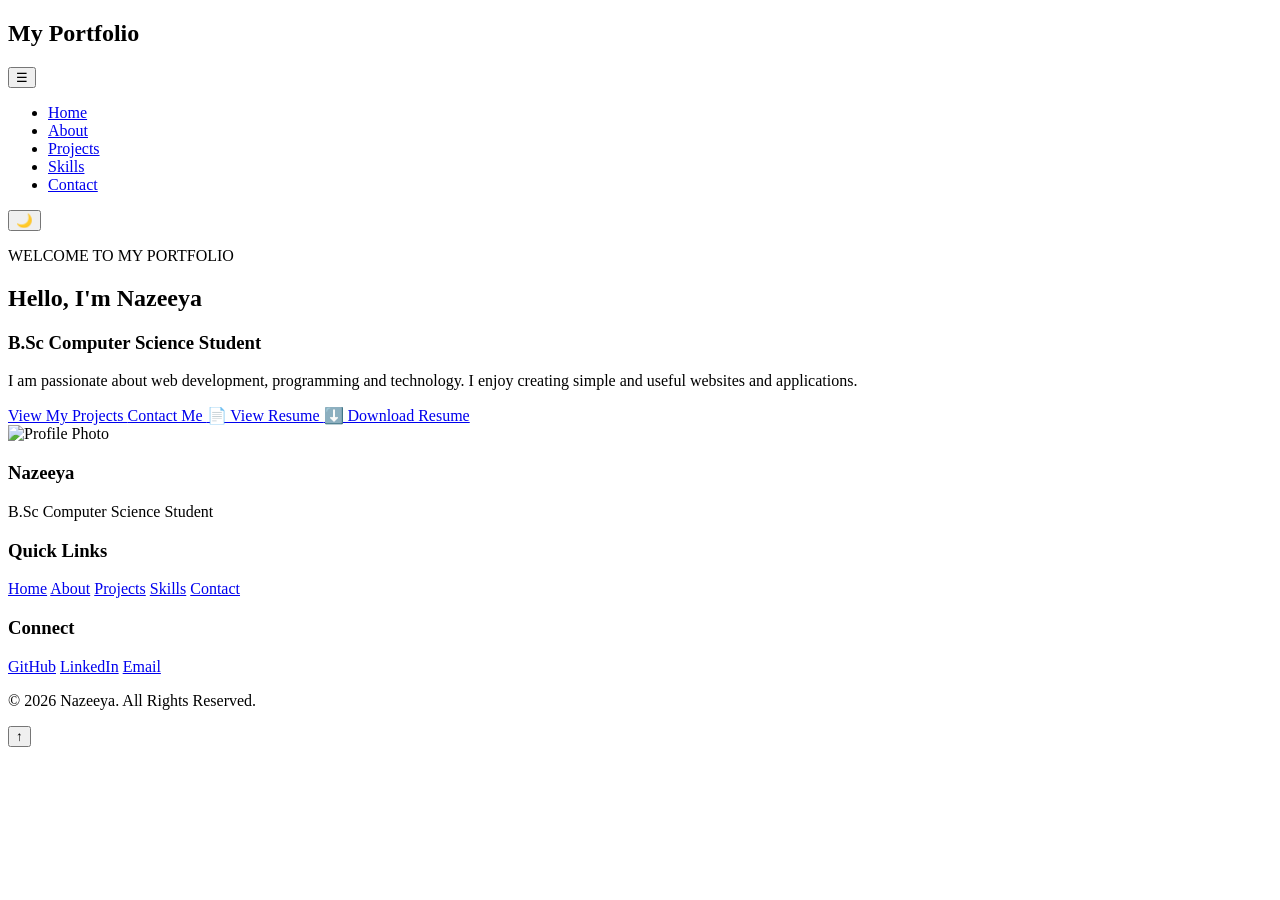
==== index.html @ c2b127c0 "Add files via upload" ====
<!DOCTYPE html>
<html lang="en">

<head>
    <meta charset="UTF-8">

    <meta name="viewport" content="width=device-width, initial-scale=1.0">

    <title>My Portfolio | Home</title>

    <link rel="stylesheet" href="css/style.css">
</head>

<body>

    <!-- Header -->
    <header>
       <nav class="navbar">

    <h1 class="logo">My Portfolio</h1>

    <button class="menu-toggle" id="menu-toggle">☰</button>

    <ul class="nav-links">
        <li><a href="index.html">Home</a></li>
        <li><a href="about.html">About</a></li>
        <li><a href="projects.html">Projects</a></li>
        <li><a href="skills.html">Skills</a></li>
        <li><a href="contact.html">Contact</a></li>
    </ul>
<button id="themeToggle" class="theme-toggle">🌙</button>
</nav>
    </header>


    <!-- Main Content -->
    <main>

        <!-- Hero Section -->
        <section class="hero">

            <div class="hero-content">

                <p class="welcome">
                    WELCOME TO MY PORTFOLIO
                </p>

                <h2>
                    Hello, I'm <span>Nazeeya</span>
                </h2>

                <h3>
                    B.Sc Computer Science Student
                </h3>

                <p>
                    I am passionate about web development,
                    programming and technology. I enjoy creating
                    simple and useful websites and applications.
                </p>

                <div class="hero-buttons">

                    <a href="projects.html" class="btn">
                        View My Projects
                    </a>

                    <a href="contact.html" class="btn secondary-btn">
                        Contact Me
                    </a>
                    <a href="resume/Nazeeya_Resume.pdf"
   class="btn"
   target="_blank">
    📄 View Resume
</a>
<a href="resume/Nazeeya_Resume.pdf"
   class="btn"
   download>
    ⬇️ Download Resume
</a>

                </div>

            </div>


            <!-- Profile Image -->
            <div class="hero-image">

                <img src="images/profile.jpg"
                     alt="Profile Photo">

            </div>

        </section>

    </main>


    <!-- Footer -->
    <footer>
    <div class="footer-content">

        <div class="footer-about">
            <h3>Nazeeya</h3>
            <p>B.Sc Computer Science Student</p>
        </div>

        <div class="footer-links">
            <h3>Quick Links</h3>
            <a href="index.html">Home</a>
            <a href="about.html">About</a>
            <a href="projects.html">Projects</a>
            <a href="skills.html">Skills</a>
            <a href="contact.html">Contact</a>
        </div>

        <div class="footer-social">
            <h3>Connect</h3>
            <a href="https://github.com/" target="_blank">GitHub</a>
            <a href="https://www.linkedin.com/" target="_blank">LinkedIn</a>
            <a href="mailto:yourmail@gmail.com">Email</a>
        </div>

    </div>

    <div class="footer-bottom">
        <p>&copy; 2026 Nazeeya. All Rights Reserved.</p>
    </div>
</footer>

    <button id="backToTop" title="Go to top">↑</button>

<script src="js/script.js"></script>
</body>
</html>
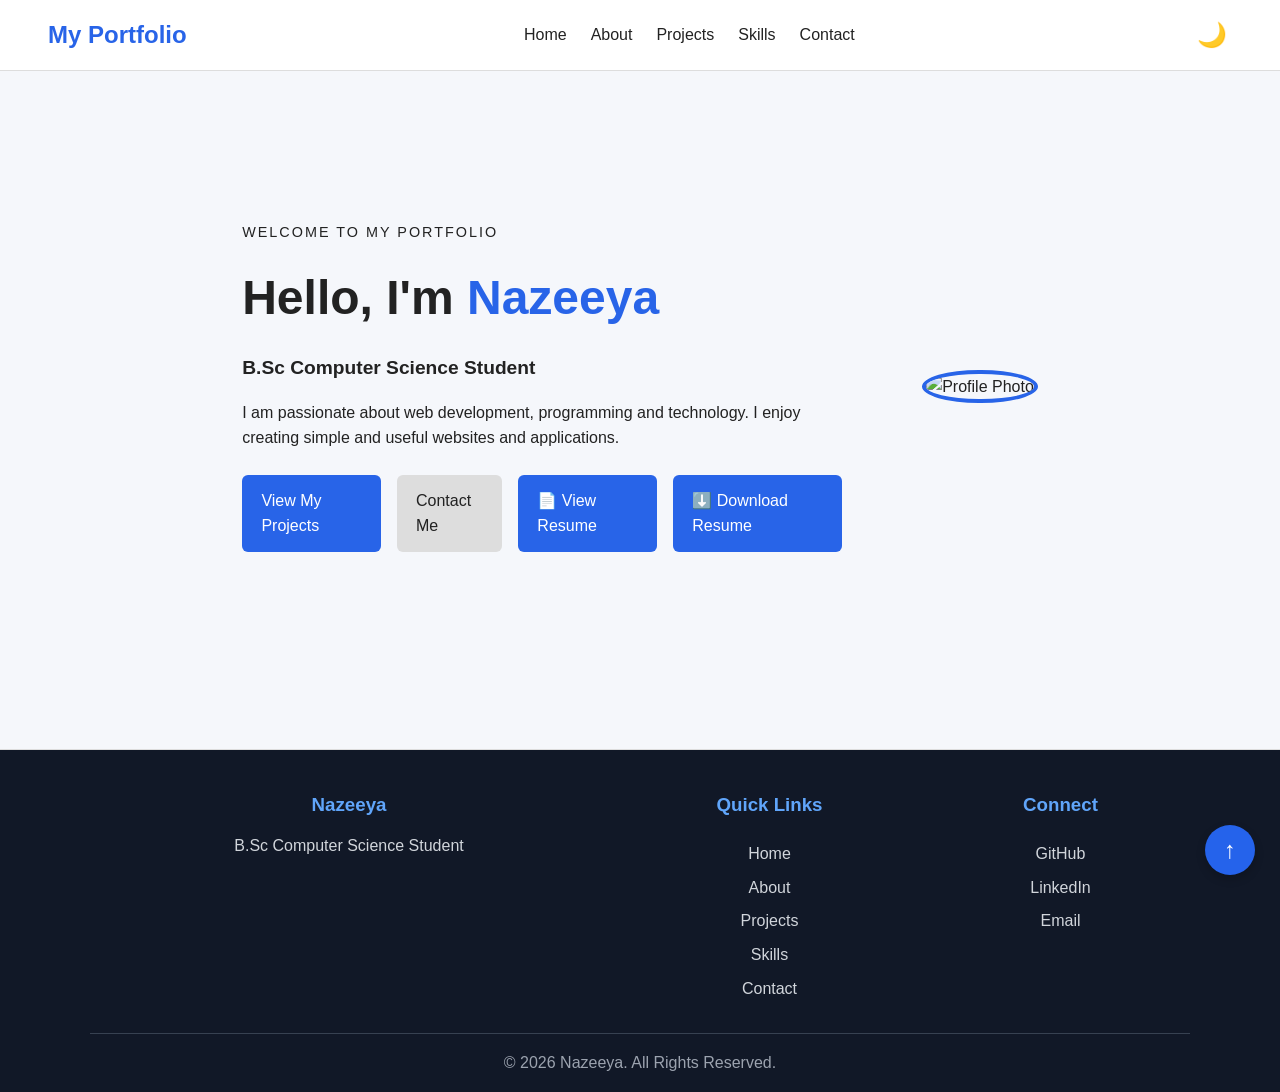
==== commit 71261a2e: "Update index.html" ====
--- a/index.html
+++ b/index.html
@@ -8,7 +8,7 @@
 
     <title>My Portfolio | Home</title>
 
-    <link rel="stylesheet" href="css/style.css">
+    <link rel="stylesheet" href="style.css">
 </head>
 
 <body>
@@ -133,4 +133,4 @@
 
 <script src="js/script.js"></script>
 </body>
-</html>+</html>
--- a/style.css
+++ b/style.css
@@ -0,0 +1,813 @@
+/* =========================
+   BASIC RESET
+========================= */
+
+* {
+    margin: 0;
+    padding: 0;
+    box-sizing: border-box;
+}
+
+body {
+    font-family: Arial, sans-serif;
+    line-height: 1.6;
+    background-color: #f5f7fb;
+    color: #222;
+}
+
+/* =========================
+   HEADER
+========================= */
+
+header {
+    background-color: white;
+    padding: 1rem;
+    border-bottom: 1px solid #ddd;
+}
+
+.navbar {
+    display: flex;
+    flex-direction: column;
+    gap: 1rem;
+}
+
+.logo {
+    font-size: 1.5rem;
+    color: #2864e8;
+}
+
+/* =========================
+   MOBILE MENU
+========================= */
+
+.menu-toggle {
+    display: block;
+    font-size: 2rem;
+    background: none;
+    border: none;
+    cursor: pointer;
+    align-self: flex-end;
+    margin-top: -3rem;
+}
+
+.nav-links {
+    list-style: none;
+    display: none;
+    flex-direction: column;
+    gap: 1rem;
+    text-align: center;
+}
+
+.nav-links.active {
+    display: flex;
+}
+
+.nav-links a {
+    text-decoration: none;
+    color: #222;
+    font-size: 1rem;
+}
+
+.nav-links a:hover {
+    color: #2864e8;
+}
+
+/* =========================
+   HERO SECTION
+========================= */
+
+.hero {
+    display: flex;
+    flex-direction: column;
+    align-items: center;
+    text-align: center;
+    gap: 2rem;
+    padding: 4rem 1.5rem;
+}
+
+.hero-content {
+    max-width: 600px;
+}
+
+.welcome {
+    font-size: 0.9rem;
+    letter-spacing: 2px;
+}
+
+.hero h2 {
+    font-size: 2.2rem;
+    margin: 1rem 0;
+}
+
+.hero h2 span {
+    color: #2864e8;
+}
+
+.hero h3 {
+    font-size: 1.2rem;
+    margin-bottom: 1rem;
+}
+
+.hero-buttons {
+    display: flex;
+    flex-direction: column;
+    gap: 1rem;
+    margin-top: 1.5rem;
+}
+
+.btn {
+    display: inline-block;
+    padding: 0.8rem 1.2rem;
+    text-decoration: none;
+    border-radius: 6px;
+    background-color: #2864e8;
+    color: white;
+    border: none;
+    cursor: pointer;
+}
+
+.secondary-btn {
+    background-color: #ddd;
+    color: #222;
+}
+
+.hero-image img {
+    width: 180px;
+    height: 180px;
+    object-fit: cover;
+    border-radius: 50%;
+    border: 4px solid #2864e8;
+}
+
+/* =========================
+   ABOUT PAGE
+========================= */
+
+.about,
+.education,
+.interests {
+    max-width: 900px;
+    margin: auto;
+    padding: 3rem 1.5rem;
+}
+
+.about h2,
+.education h2,
+.interests h2 {
+    margin-bottom: 1rem;
+}
+
+.about p {
+    margin-bottom: 1rem;
+}
+
+.education article {
+    padding: 1.5rem;
+    border: 1px solid #ddd;
+    border-radius: 10px;
+    background-color: white;
+}
+
+.interests ul {
+    padding-left: 1.5rem;
+}
+
+.interests li {
+    margin-bottom: 0.5rem;
+}
+
+/* =========================
+   PROJECTS PAGE
+========================= */
+
+.projects {
+    max-width: 1100px;
+    margin: auto;
+    padding: 3rem 1.5rem;
+}
+
+.projects h2 {
+    text-align: center;
+    margin-bottom: 1rem;
+}
+
+.projects > p {
+    text-align: center;
+    margin-bottom: 2rem;
+}
+
+.project-grid {
+    display: grid;
+    grid-template-columns: 1fr;
+    gap: 1.5rem;
+}
+
+.project-card {
+    padding: 1.5rem;
+    border: 1px solid #ddd;
+    border-radius: 10px;
+    background-color: white;
+}
+
+.project-card h3 {
+    margin-bottom: 1rem;
+}
+
+.project-card p {
+    margin-bottom: 1rem;
+}
+
+.project-card .btn {
+    margin-top: 0.5rem;
+}
+
+/* =========================
+   SKILLS PAGE
+========================= */
+
+.skills {
+    max-width: 1100px;
+    margin: auto;
+    padding: 3rem 1.5rem;
+}
+
+.skills h2 {
+    text-align: center;
+    margin-bottom: 1rem;
+}
+
+.skills > p {
+    text-align: center;
+    margin-bottom: 2rem;
+}
+
+.skills-container {
+    display: flex;
+    flex-direction: column;
+    gap: 1.5rem;
+}
+
+.skill-card {
+    padding: 1.5rem;
+    background-color: white;
+    border: 1px solid #ddd;
+    border-radius: 10px;
+    text-align: center;
+}
+
+.skill-card h3 {
+    color: #2864e8;
+    margin-bottom: 0.8rem;
+}
+
+/* =========================
+   CONTACT PAGE
+========================= */
+
+.contact {
+    max-width: 700px;
+    margin: auto;
+    padding: 3rem 1.5rem;
+}
+
+.contact h2 {
+    text-align: center;
+    margin-bottom: 1rem;
+}
+
+.contact > p {
+    text-align: center;
+    margin-bottom: 2rem;
+}
+
+.contact-form {
+    background-color: white;
+    padding: 2rem;
+    border: 1px solid #ddd;
+    border-radius: 10px;
+}
+
+.form-group {
+    margin-bottom: 1.5rem;
+}
+
+.form-group label {
+    display: block;
+    margin-bottom: 0.5rem;
+    font-weight: bold;
+}
+
+.form-group input,
+.form-group textarea {
+    width: 100%;
+    padding: 0.9rem;
+    border: 1px solid #ccc;
+    border-radius: 6px;
+    font-size: 1rem;
+}
+
+.form-group textarea {
+    min-height: 150px;
+    resize: vertical;
+}
+
+.contact-form .btn {
+    width: 100%;
+}
+
+/* =========================
+   FOOTER
+========================= */
+
+footer {
+    text-align: center;
+    padding: 1.5rem;
+    background-color: white;
+    border-top: 1px solid #ddd;
+    margin-top: 2rem;
+}
+
+/* =========================
+   TABLET & DESKTOP
+========================= */
+
+@media (min-width: 768px) {
+
+    header {
+        padding: 1rem 3rem;
+    }
+
+    .navbar {
+        flex-direction: row;
+        justify-content: space-between;
+        align-items: center;
+    }
+
+    /* Hide hamburger on desktop */
+    .menu-toggle {
+        display: none;
+    }
+
+    /* Show navigation on desktop */
+    .nav-links {
+        display: flex;
+        flex-direction: row;
+        gap: 1.5rem;
+    }
+
+    .hero {
+        flex-direction: row;
+        justify-content: center;
+        text-align: left;
+        min-height: 70vh;
+        gap: 5rem;
+    }
+
+    .hero-buttons {
+        flex-direction: row;
+    }
+
+    .hero h2 {
+        font-size: 3rem;
+    }
+
+    .hero-image img {
+        width: 250px;
+        height: 250px;
+    }
+
+    .project-grid {
+        grid-template-columns: repeat(2, 1fr);
+    }
+
+    .skills-container {
+        flex-direction: row;
+        flex-wrap: wrap;
+        justify-content: center;
+    }
+
+    .skill-card {
+        width: 45%;
+    }
+}
+
+/* =========================
+   LARGE DESKTOP
+========================= */
+
+@media (min-width: 1024px) {
+
+    .project-grid {
+        grid-template-columns: repeat(3, 1fr);
+    }
+
+    .skill-card {
+        width: 30%;
+    }
+}
+/* Professional Animations */
+
+.hero-content {
+    animation: fadeInLeft 1s ease;
+}
+
+.hero-image {
+    animation: fadeInRight 1s ease;
+}
+
+.project-card,
+.skill-card {
+    animation: fadeInUp 0.8s ease;
+}
+
+.about,
+.education,
+.interests,
+.contact,
+.skills,
+.projects {
+    animation: fadeInUp 0.8s ease;
+}
+
+/* Hover effect for profile image */
+
+.hero-image img {
+    transition: transform 0.4s ease;
+}
+
+.hero-image img:hover {
+    transform: scale(1.05);
+}
+
+/* Button animation */
+
+.btn {
+    transition: transform 0.3s ease, background-color 0.3s ease;
+}
+
+.btn:hover {
+    transform: translateY(-3px);
+}
+
+/* Navigation animation */
+
+.nav-links a {
+    transition: color 0.3s ease;
+}
+
+/* Animations */
+
+@keyframes fadeInLeft {
+    from {
+        opacity: 0;
+        transform: translateX(-30px);
+    }
+
+    to {
+        opacity: 1;
+        transform: translateX(0);
+    }
+}
+
+@keyframes fadeInRight {
+    from {
+        opacity: 0;
+        transform: translateX(30px);
+    }
+
+    to {
+        opacity: 1;
+        transform: translateX(0);
+    }
+}
+
+@keyframes fadeInUp {
+    from {
+        opacity: 0;
+        transform: translateY(25px);
+    }
+
+    to {
+        opacity: 1;
+        transform: translateY(0);
+    }
+}
+/* Active Navigation Link */
+
+.nav-links a.active {
+    color: #2563eb;
+    font-weight: bold;
+    border-bottom: 2px solid #2563eb;
+    padding-bottom: 4px;
+}
+/* Project Buttons */
+
+.project-buttons {
+    display: flex;
+    gap: 0.8rem;
+    flex-wrap: wrap;/* Skill Progress Bars */
+
+.skill-bar {
+    width: 100%;
+    height: 10px;
+    background-color: #e5e7eb;
+    border-radius: 10px;
+    margin-top: 1rem;
+    overflow: hidden;
+}
+
+.skill-progress {
+    height: 100%;
+    background-color: #2563eb;
+    border-radius: 10px;
+}
+
+/* Skill Levels */
+
+.skill-progress.html {
+    width: 90%;
+}
+
+.skill-progress.css {
+    width: 85%;
+}
+
+.skill-progress.javascript {
+    width: 70%;
+}
+
+.skill-progress.java {
+    width: 80%;
+}
+
+.skill-progress.python {
+    width: 80%;
+}
+
+.skill-progress.c {
+    width: 75%;
+}
+
+.skill-progress.cpp {
+    width: 75%;
+}
+    margin-top: 1rem;
+}
+
+.project-buttons .btn {
+    flex: 1;
+    text-align: center;
+    min-width: 100px;
+}
+/* About Page Cards */
+
+.about-card {
+    display: grid;
+    grid-template-columns: 1fr;
+    gap: 1rem;
+    margin-top: 2rem;
+}
+
+.info-item {
+    background-color: white;
+    padding: 1.2rem;
+    border: 1px solid #ddd;
+    border-radius: 10px;
+    display: flex;
+    flex-direction: column;
+    gap: 0.4rem;
+    transition: 0.3s ease;
+}
+
+.info-item strong {
+    color: #2563eb;
+}
+
+.info-item:hover {
+    transform: translateY(-4px);
+    box-shadow: 0 8px 18px rgba(0, 0, 0, 0.08);
+}
+
+
+/* Education Card */
+
+.education-card {
+    display: flex;
+    align-items: flex-start;
+    gap: 1.2rem;
+    background-color: white;
+    padding: 1.5rem;
+    border: 1px solid #ddd;
+    border-left: 4px solid #2563eb;
+    border-radius: 10px;
+    transition: 0.3s ease;
+}
+
+.education-card:hover {
+    transform: translateY(-4px);
+    box-shadow: 0 8px 18px rgba(0, 0, 0, 0.08);
+}
+
+.education-icon {
+    font-size: 2rem;
+}
+
+.education-card h3 {
+    margin-bottom: 0.4rem;
+}
+
+.college-name {
+    color: #2563eb;
+    font-weight: bold;
+    margin-bottom: 0.4rem;
+}
+
+
+/* Desktop */
+
+@media (min-width: 768px) {
+
+    .about-card {
+        grid-template-columns: repeat(2, 1fr);
+    }
+
+}
+/* Social Links */
+
+.social-links {
+    margin-top: 2.5rem;
+    text-align: center;
+}
+
+.social-links h3 {
+    margin-bottom: 1rem;
+}
+
+.social-buttons {
+    display: flex;
+    flex-direction: column;
+    gap: 1rem;
+}
+
+.social-link {
+    display: block;
+    padding: 0.8rem 1.2rem;
+    background-color: white;
+    color: #2563eb;
+    text-decoration: none;
+    border: 1px solid #2563eb;
+    border-radius: 6px;
+    font-weight: bold;
+    transition: 0.3s ease;
+}
+
+.social-link:hover {
+    background-color: #2563eb;
+    color: white;
+    transform: translateY(-3px);
+}
+
+@media (min-width: 768px) {
+    .social-buttons {
+        flex-direction: row;
+        justify-content: center;
+    }
+
+    .social-link {
+        min-width: 130px;
+    }
+}
+/* Professional Footer */
+
+footer {
+    background-color: #111827;
+    color: white;
+    margin-top: 3rem;
+    padding: 2.5rem 1.5rem 1rem;
+}
+
+.footer-content {
+    max-width: 1100px;
+    margin: auto;
+    display: grid;
+    grid-template-columns: 1fr;
+    gap: 2rem;
+}
+
+.footer-content h3 {
+    margin-bottom: 0.8rem;
+    color: #60a5fa;
+}
+
+.footer-about p {
+    color: #d1d5db;
+}
+
+.footer-links,
+.footer-social {
+    display: flex;
+    flex-direction: column;
+    gap: 0.5rem;
+}
+
+.footer-links a,
+.footer-social a {
+    color: #d1d5db;
+    text-decoration: none;
+    transition: 0.3s ease;
+}
+
+.footer-links a:hover,
+.footer-social a:hover {
+    color: #60a5fa;
+    transform: translateX(4px);
+}
+
+.footer-bottom {
+    max-width: 1100px;
+    margin: 2rem auto 0;
+    padding-top: 1rem;
+    border-top: 1px solid #374151;
+    text-align: center;
+    color: #9ca3af;
+}
+
+@media (min-width: 768px) {
+
+    .footer-content {
+        grid-template-columns: 2fr 1fr 1fr;
+    }
+
+}
+#backToTop {
+    position: fixed;
+    bottom: 25px;
+    right: 25px;
+    width: 50px;
+    height: 50px;
+    border: none;
+    border-radius: 50%;
+    background-color: #2563eb;
+    color: white;
+    font-size: 24px;
+    cursor: pointer;
+    display: block;
+    z-index: 9999;
+    box-shadow: 0 4px 10px rgba(0, 0, 0, 0.2);
+}
+/* Dark Mode Button */
+.theme-toggle {
+    border: none;
+    background: none;
+    font-size: 24px;
+    cursor: pointer;
+    padding: 5px;
+}
+
+/* Dark Mode */
+body.dark-mode {
+    background-color: #111827;
+    color: #f9fafb;
+}
+
+body.dark-mode header,
+body.dark-mode footer {
+    background-color: #1f2937;
+}
+
+body.dark-mode .nav-links a {
+    color: #f9fafb;
+}
+
+body.dark-mode .project-card,
+body.dark-mode .skill-card,
+body.dark-mode .info-item,
+body.dark-mode .education-card,
+body.dark-mode #contactForm {
+    background-color: #1f2937;
+    color: #f9fafb;
+    border-color: #374151;
+}
+
+body.dark-mode .project-card p,
+body.dark-mode .skill-card p,
+body.dark-mode .info-item span,
+body.dark-mode .education-card p {
+    color: #d1d5db;
+}
+
+body.dark-mode .secondary-btn {
+    background-color: #374151;
+    color: white;
+}
+/* Scroll Reveal Animation */
+.reveal {
+    opacity: 0;
+    transform: translateY(30px);
+    transition: all 0.8s ease;
+}
+
+.reveal.show {
+    opacity: 1;
+    transform: translateY(0);
+}
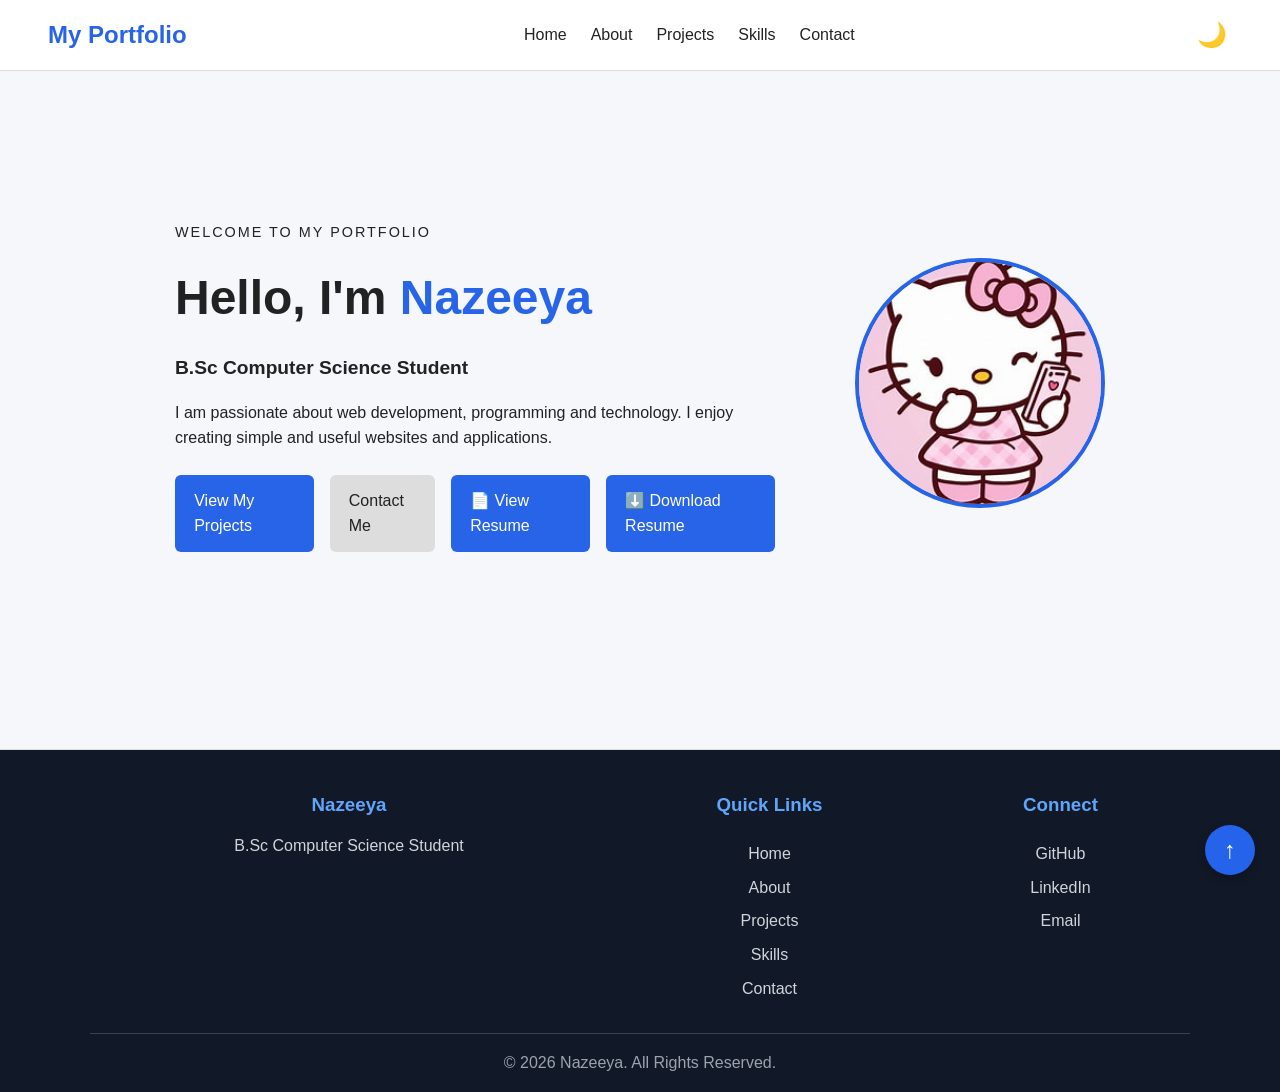
==== commit 3dadfb59: "Update index.html" ====
--- a/index.html
+++ b/index.html
@@ -87,7 +87,7 @@
             <!-- Profile Image -->
             <div class="hero-image">
 
-                <img src="images/profile.jpg"
+                <img src="profile.jpg"
                      alt="Profile Photo">
 
             </div>
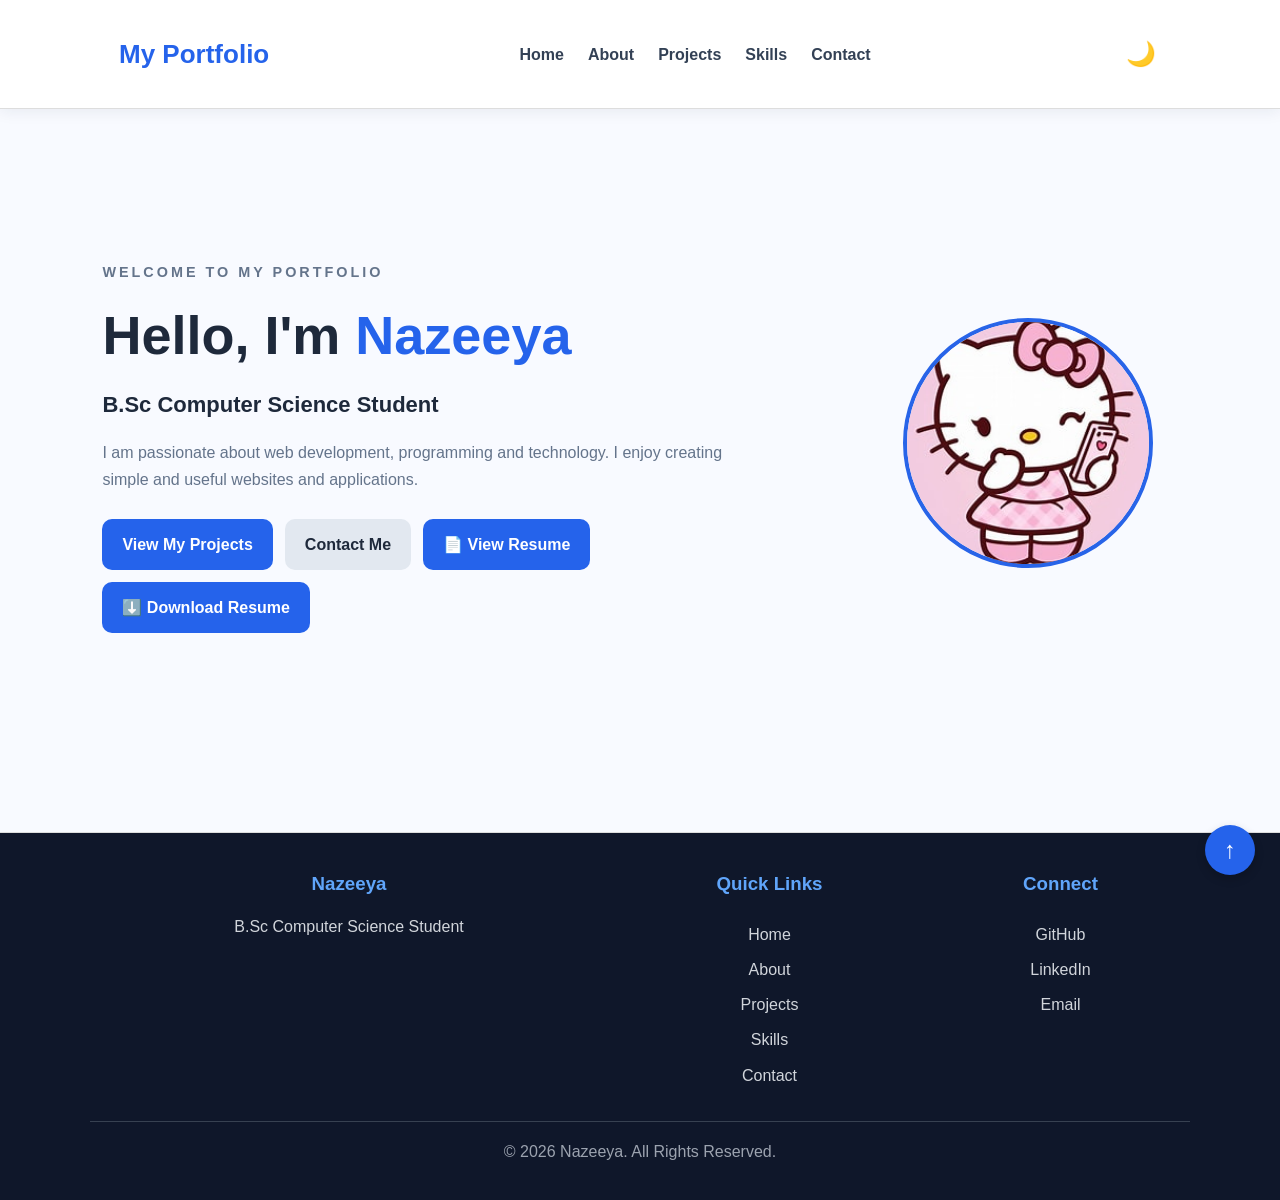
==== commit 268e6501: "Update index.html" ====
--- a/index.html
+++ b/index.html
@@ -22,11 +22,11 @@
     <button class="menu-toggle" id="menu-toggle">☰</button>
 
     <ul class="nav-links">
-        <li><a href="index.html">Home</a></li>
-        <li><a href="about.html">About</a></li>
-        <li><a href="projects.html">Projects</a></li>
-        <li><a href="skills.html">Skills</a></li>
-        <li><a href="contact.html">Contact</a></li>
+        <a href="index.html">Home</a>
+        <a href="about.html">About</a>
+        <a href="projects.html">Projects</a>
+        <a href="skills.html">Skills</a>
+        <a href="contact.html">Contact</a>
     </ul>
 <button id="themeToggle" class="theme-toggle">🌙</button>
 </nav>
--- a/style.css
+++ b/style.css
@@ -806,8 +806,216 @@
     transform: translateY(30px);
     transition: all 0.8s ease;
 }
+/* Modern Portfolio Design */
+
+* {
+  box-sizing: border-box;
+}
+
+html {
+  scroll-behavior: smooth;
+}
+
+body {
+  margin: 0;
+  font-family: "Segoe UI", Arial, sans-serif;
+  background: #f8faff;
+  color: #1e293b;
+  line-height: 1.7;
+}
+
+/* Navigation */
+header {
+  position: sticky;
+  top: 0;
+  z-index: 1000;
+  background: rgba(255, 255, 255, 0.96);
+  box-shadow: 0 2px 15px rgba(30, 41, 59, 0.08);
+}
+
+.navbar {
+  display: flex;
+  align-items: center;
+  justify-content: space-between;
+  flex-wrap: wrap;
+  gap: 16px;
+  padding: 16px 6%;
+}
+
+.logo {
+  color: #2563eb;
+  font-size: 26px;
+  font-weight: 800;
+}
+
+.nav-links {
+  display: flex;
+  align-items: center;
+  flex-wrap: wrap;
+  gap: 24px;
+  list-style: none;
+  margin: 0;
+  padding: 0;
+}
+
+.nav-links a {
+  color: #334155;
+  text-decoration: none;
+  font-weight: 600;
+  transition: color 0.3s;
+}
+
+.nav-links a:hover {
+  color: #2563eb;
+}
+
+/* Home section */
+.hero {
+  min-height: 75vh;
+  display: flex;
+  align-items: center;
+  justify-content: space-between;
+  gap: 48px;
+  padding: 75px 8%;
+}
+
+.hero-content {
+  flex: 1;
+  max-width: 650px;
+}
+
+.welcome {
+  color: #2563eb;
+  font-weight: 700;
+  letter-spacing: 3px;
+}
+
+.hero h2 {
+  font-size: clamp(32px, 5vw, 54px);
+  line-height: 1.2;
+  margin: 18px 0;
+}
+
+.hero h2 span {
+  color: #2563eb;
+}
+
+.hero h3 {
+  font-size: 22px;
+}
+
+.hero p {
+  color: #64748b;
+}
+
+.hero-image {
+  flex: 0 1 300px;
+  text-align: center;
+}
+
+.profile-photo {
+  width: 250px;
+  height: 250px;
+  max-width: 100%;
+  object-fit: cover;
+  border-radius: 50%;
+  border: 6px solid white;
+  box-shadow: 0 12px 35px rgba(37, 99, 235, 0.2);
+}
+
+/* Buttons */
+.hero-buttons {
+  display: flex;
+  flex-wrap: wrap;
+  gap: 12px;
+  margin-top: 25px;
+}
+
+.btn {
+  display: inline-block;
+  padding: 12px 20px;
+  background: #2563eb;
+  color: white;
+  text-decoration: none;
+  border: none;
+  border-radius: 10px;
+  font-weight: 600;
+  transition: transform 0.3s, background 0.3s;
+}
+
+.btn:hover {
+  background: #1d4ed8;
+  transform: translateY(-3px);
+}
+
+.secondary-btn {
+  background: #e2e8f0;
+  color: #1e293b;
+}
+
+/* Project cards */
+.project-card {
+  background: white;
+  padding: 24px;
+  border-radius: 16px;
+  box-shadow: 0 5px 22px rgba(15, 23, 42, 0.07);
+  transition: transform 0.3s, box-shadow 0.3s;
+}
+
+.project-card:hover {
+  transform: translateY(-6px);
+  box-shadow: 0 12px 30px rgba(37, 99, 235, 0.13);
+}
+
+/* Footer */
+footer {
+  background: #0f172a;
+  color: #e2e8f0;
+  padding: 35px 6%;
+}
+
+footer a {
+  color: #93c5fd;
+  text-decoration: none;
+}
+
+footer a:hover {
+  color: white;
+}
+
+/* Mobile responsive */
+@media (max-width: 768px) {
+  .navbar {
+    justify-content: center;
+  }
+
+  .nav-links {
+    justify-content: center;
+    gap: 12px 18px;
+  }
+
+  .hero {
+    flex-direction: column-reverse;
+    text-align: center;
+    padding: 45px 6%;
+    gap: 25px;
+  }
+
+  .hero-buttons {
+    justify-content: center;
+  }
+
+  .hero-image {
+    flex: auto;
+  }
+
+  .profile-photo {
+    width: 190px;
+    height: 190px;
+  }
+}
 
 .reveal.show {
     opacity: 1;
     transform: translateY(0);
-}+}
